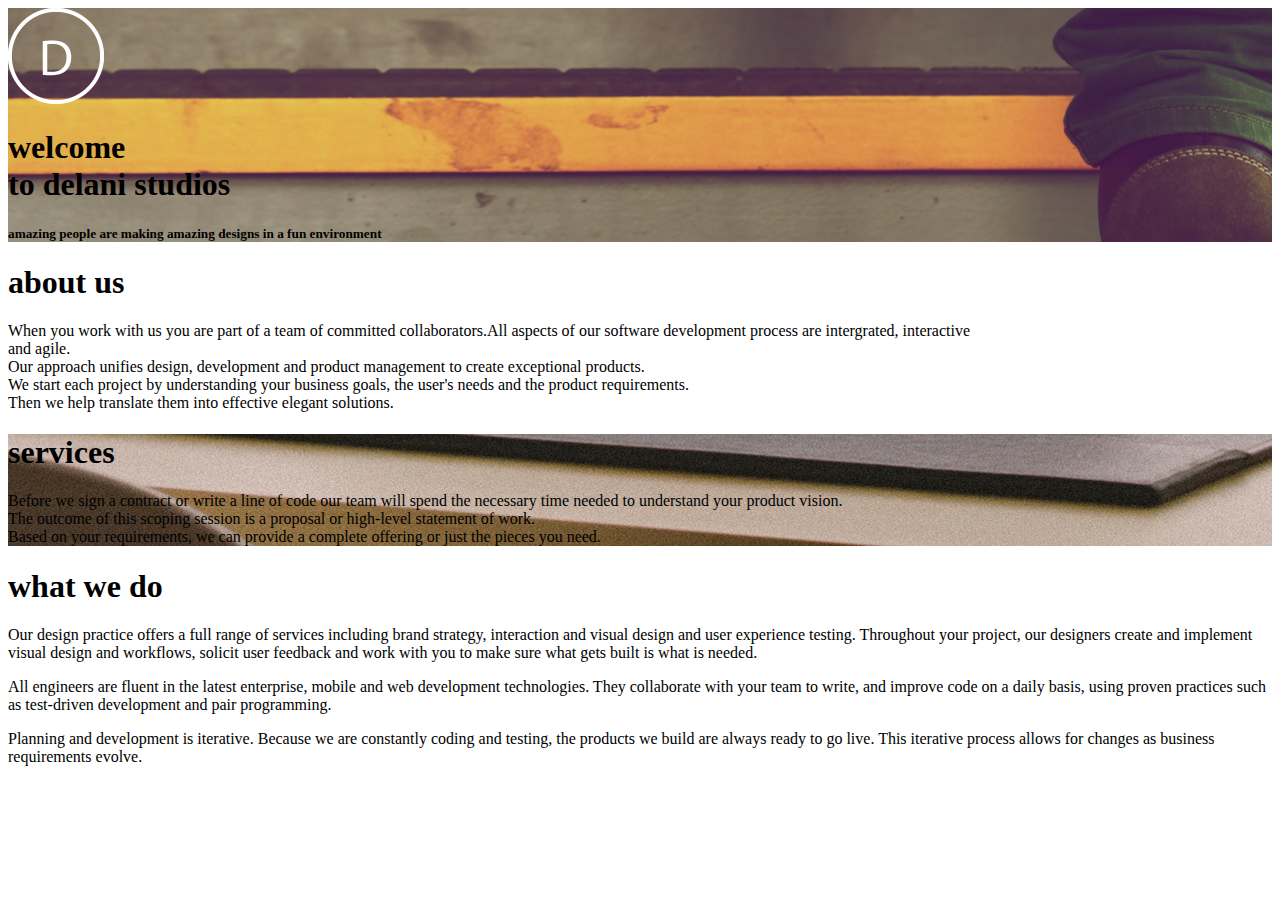
==== inex.html @ 5cec67de "add div class fourth and background img" ====
<!DOCTYPE html>
<html lang="en">
 <head>
    <meta charset="UTF-8">
    <meta http-equiv="X-UA-Compatible" content="IE=edge">
    <meta name="viewport" content="width=device-width, initial-scale=1.0">
    <title>Delani-Studios</title>
    <link href="https://cdn.jsdelivr.net/npm/bootstrap@5.1.3/dist/css/bootstrap.min.css" rel="stylesheet" integrity="sha384-1BmE4kWBq78iYhFldvKuhfTAU6auU8tT94WrHftjDbrCEXSU1oBoqyl2QvZ6jIW3" crossorigin="anonymous">
    <link rel="stylesheet" href="css/style.css">
 </head>
 <body>
    <div class="first">
      <img src="images/logo/logo.png" alt="logo" id="logo" />
      <h1>welcome <br> to delani studios</h1>
      <h5>amazing people are making amazing designs in a fun environment</h5>
    </div>
    <div class="second">
      <h1>about us</h1>
      <p>
        When you work with us you are part of a team of committed collaborators.All aspects of our software development process are intergrated, interactive <br>and agile. 
        <br>Our approach unifies design, development and product management to create exceptional products.
        <br>We start each project by understanding your business goals, the
        user's needs and the product requirements.
        <br>Then we help translate them into effective elegant solutions.
      </p>
    </div>
    <div class="third">
      <h1>services</h1>
      <p>
        Before we sign a contract or write a line of code our team will spend
        the necessary time needed to understand your product vision. 
        <br>The outcome of this scoping session is a proposal or high-level
        statement of work. 
        <br>Based on your requirements, we can provide a complete offering or just
        the pieces you need.
      </p>
   </div>
   <div class="fourth">
     <h1>what we do</h1>
     <div class="column">
       <div class="design1">
         <p>
         Our design practice offers a full range of services including brand
         strategy, interaction and visual design and user experience testing.
         Throughout your project, our designers create and implement visual
         design and workflows, solicit user feedback and work with you to
         make sure what gets built is what is needed.
         </p>
       </div>
       
       <div class="development1">
         <p>
         All engineers are fluent in the latest enterprise, mobile and web
         development technologies. They collaborate with your team to write,
         and improve code on a daily basis, using proven practices such as
         test-driven development and pair programming.
         </p>
       </div>
       
       <div class="product1">
         <p>
           Planning and development is iterative. Because we are constantly
           coding and testing, the products we build are always ready to go
           live. This iterative process allows for changes as business
           requirements evolve.
         </p>
       </div>
       
     </div>
   </div>
      
    
  </body>
</html>
---- css/style.css ----
.first {
    background-position: center;
    background-image: url(../images/backgrounds/h_img.jpg);
}
.third {
    background-position: center;
    background-image: url(../images/backgrounds/s_image.jpg);
}
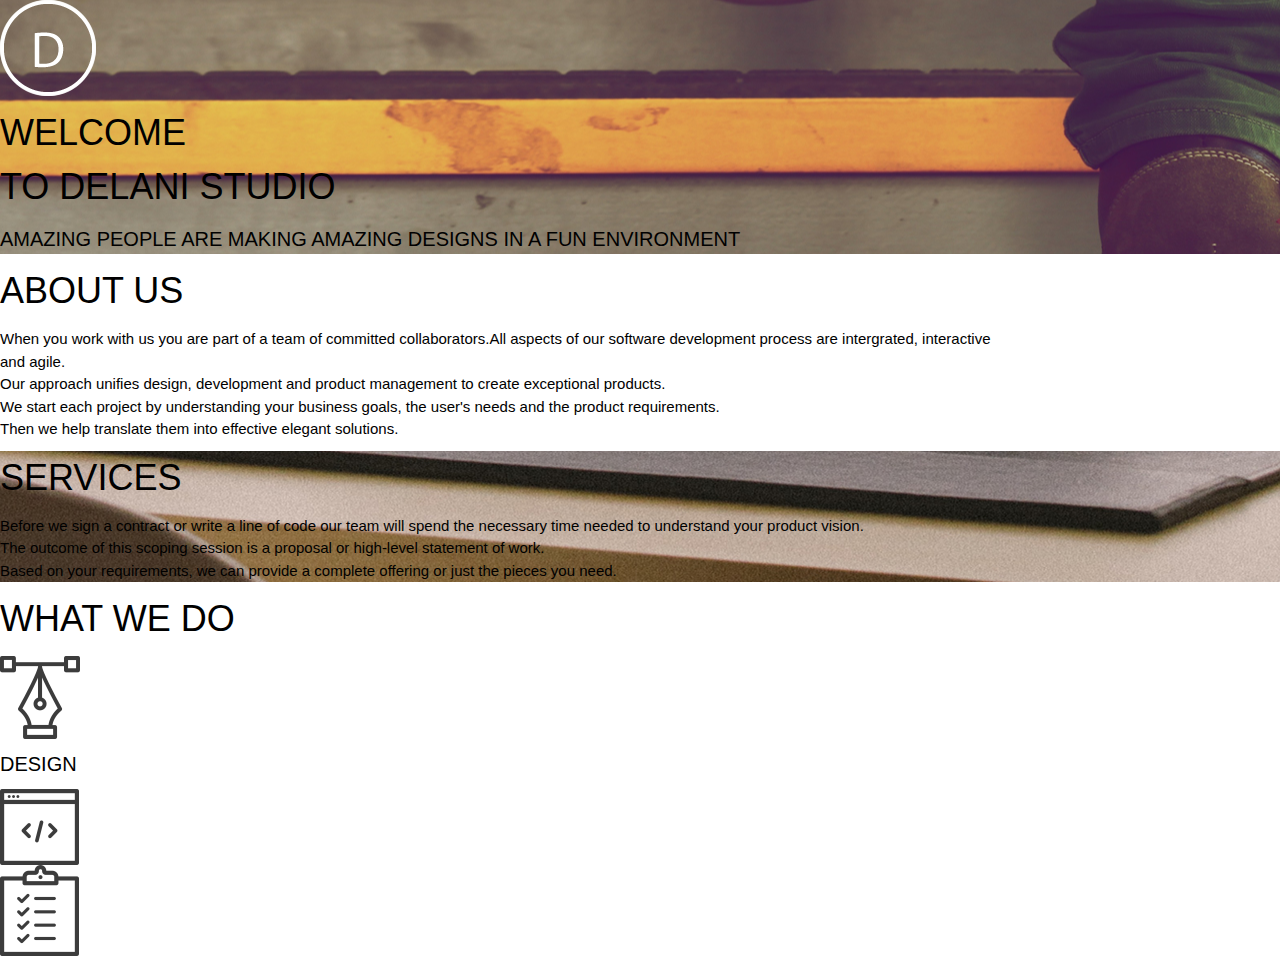
==== commit ec784793: "add responsiveness to class column" ====
--- a/inex.html
+++ b/inex.html
@@ -6,16 +6,21 @@
     <meta name="viewport" content="width=device-width, initial-scale=1.0">
     <title>Delani-Studios</title>
     <link href="https://cdn.jsdelivr.net/npm/bootstrap@5.1.3/dist/css/bootstrap.min.css" rel="stylesheet" integrity="sha384-1BmE4kWBq78iYhFldvKuhfTAU6auU8tT94WrHftjDbrCEXSU1oBoqyl2QvZ6jIW3" crossorigin="anonymous">
+    <link rel="stylesheet" href="https://www.w3schools.com/w3css/4/w3.css" />
+    <script
+    src="https://code.jquery.com/jquery-3.6.0.js"
+    integrity="sha256-H+K7U5CnXl1h5ywQfKtSj8PCmoN9aaq30gDh27Xc0jk="
+    crossorigin="anonymous"></script>
     <link rel="stylesheet" href="css/style.css">
  </head>
  <body>
     <div class="first">
       <img src="images/logo/logo.png" alt="logo" id="logo" />
-      <h1>welcome <br> to delani studios</h1>
-      <h5>amazing people are making amazing designs in a fun environment</h5>
+      <h1>WELCOME <br> TO DELANI STUDIO</h1>
+      <h4>AMAZING PEOPLE ARE MAKING AMAZING DESIGNS IN A FUN ENVIRONMENT</h4>
     </div>
     <div class="second">
-      <h1>about us</h1>
+      <h1>ABOUT US</h1>
       <p>
         When you work with us you are part of a team of committed collaborators.All aspects of our software development process are intergrated, interactive <br>and agile. 
         <br>Our approach unifies design, development and product management to create exceptional products.
@@ -25,7 +30,7 @@
       </p>
     </div>
     <div class="third">
-      <h1>services</h1>
+      <h1>SERVICES</h1>
       <p>
         Before we sign a contract or write a line of code our team will spend
         the necessary time needed to understand your product vision. 
@@ -35,10 +40,10 @@
         the pieces you need.
       </p>
    </div>
-   <div class="fourth">
-     <h1>what we do</h1>
-     <div class="column">
-       <div class="design1">
+   <div class="container p-5 flex-column d-flex align-items-center justify-content-center text-center">
+     <h1>WHAT WE DO</h1>
+     <div class="column mt-5 d-flex flex-column flex-lg-row align-items-center text-center justify-content-between">
+       <div class="design-p w3-animate-zoom">
          <p>
          Our design practice offers a full range of services including brand
          strategy, interaction and visual design and user experience testing.
@@ -47,8 +52,12 @@
          make sure what gets built is what is needed.
          </p>
        </div>
+       <div class="design w3-animate-zoom text-center">
+         <img src="images/services_icons/design_icon.png" alt="design" id="design icon">
+         <h4>DESIGN</h4>
+       </div>
        
-       <div class="development1">
+       <div class="dev-p w3-animate-zoom">
          <p>
          All engineers are fluent in the latest enterprise, mobile and web
          development technologies. They collaborate with your team to write,
@@ -56,8 +65,11 @@
          test-driven development and pair programming.
          </p>
        </div>
+       <div class="dev text-center w3-animate-zoom">
+          <img src="images/services_icons/dev_icon.png" alt="dev" id="dev">
+       </div>
        
-       <div class="product1">
+       <div class="product-p w3-animate-zoom">
          <p>
            Planning and development is iterative. Because we are constantly
            coding and testing, the products we build are always ready to go
@@ -65,10 +77,16 @@
            requirements evolve.
          </p>
        </div>
-       
+       <div class="product text-center w3-animate-zoom">
+          <img src="images/services_icons/product_icon.png" alt="product" id="product">
+       </div>
      </div>
    </div>
+   <div class="fifth">
+
       
-    
+   </div>
+      
+    <script src="js/script.js"></script>
   </body>
 </html>--- a/css/style.css
+++ b/css/style.css
@@ -1,3 +1,7 @@
+*{
+    margin: 0%;
+    padding: 0%;
+}
 .first {
     background-position: center;
     background-image: url(../images/backgrounds/h_img.jpg);
@@ -5,4 +9,14 @@
 .third {
     background-position: center;
     background-image: url(../images/backgrounds/s_image.jpg);
+}
+.design-p, .dev-p, .product-p {
+  display: none;
+  max-height: 30vh;
+  width: 50vw;
+  margin: 3.5vw;
+}
+.column {
+    width: 70vw;
+    cursor: pointer;
 }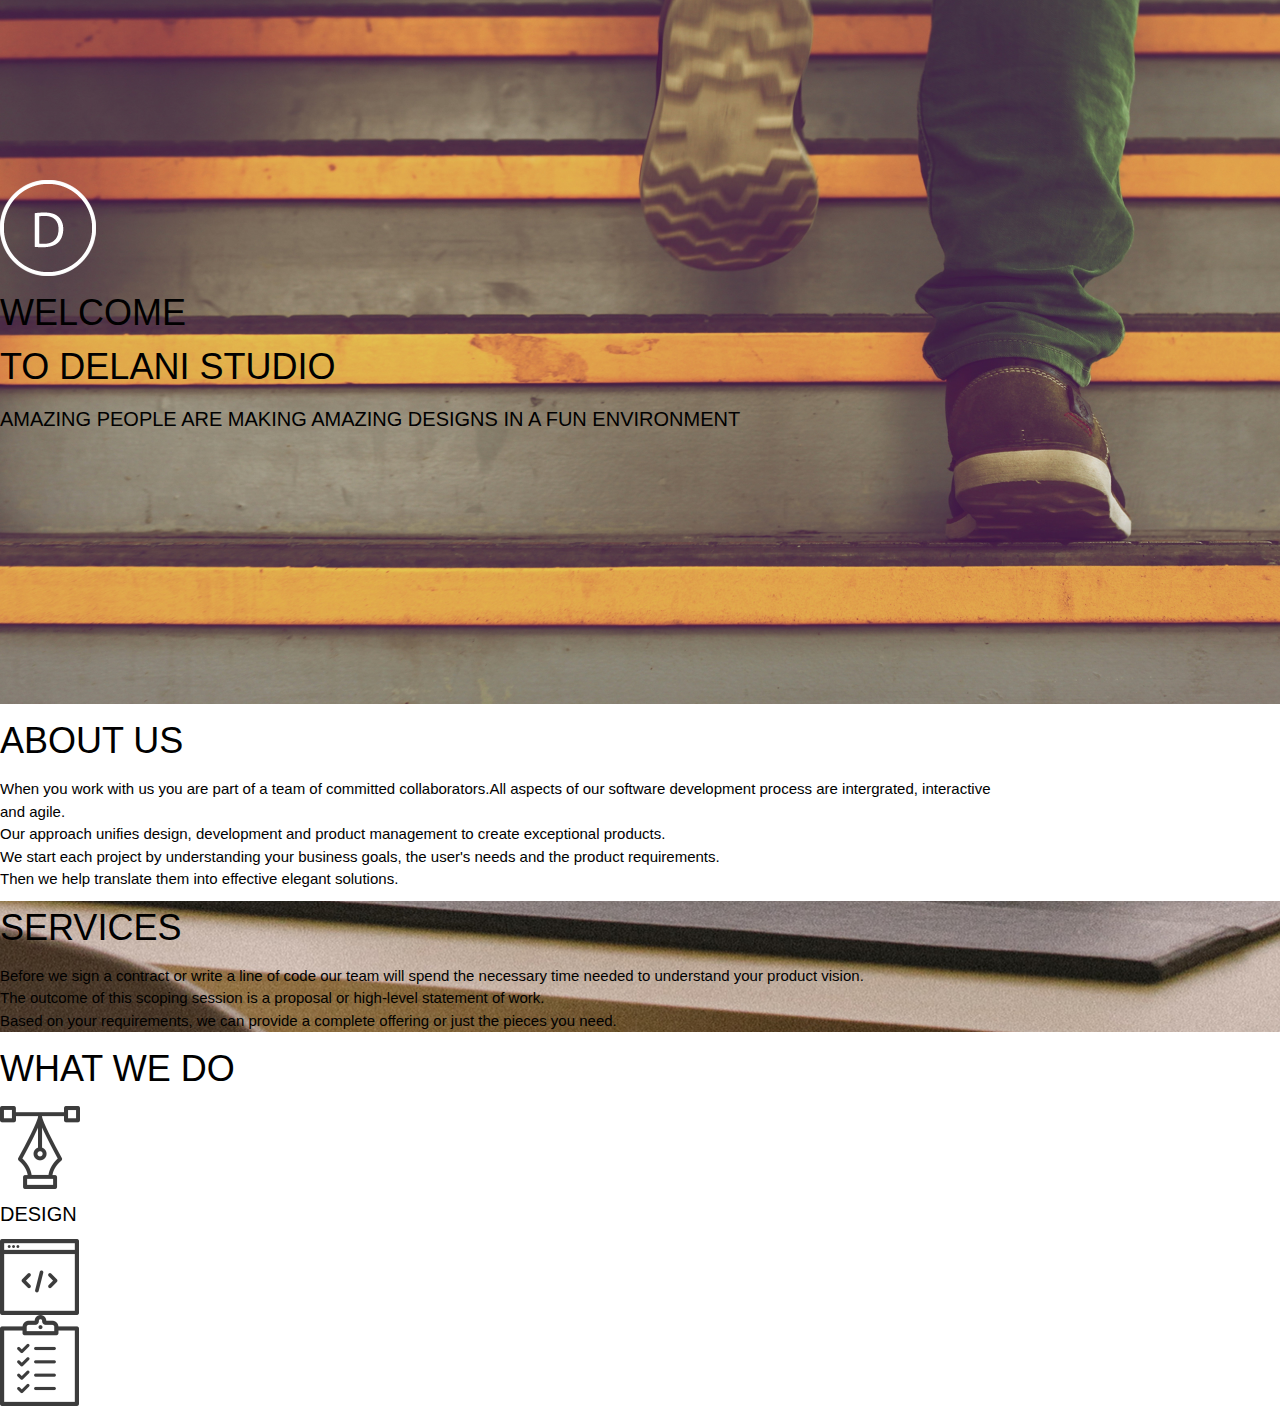
==== commit 53386b91: "style to landing page" ====
--- a/inex.html
+++ b/inex.html
@@ -14,7 +14,7 @@
     <link rel="stylesheet" href="css/style.css">
  </head>
  <body>
-    <div class="first">
+    <div class="first d-flex flex-column align-items-center justify-content-center text-center">
       <img src="images/logo/logo.png" alt="logo" id="logo" />
       <h1>WELCOME <br> TO DELANI STUDIO</h1>
       <h4>AMAZING PEOPLE ARE MAKING AMAZING DESIGNS IN A FUN ENVIRONMENT</h4>
--- a/css/style.css
+++ b/css/style.css
@@ -5,6 +5,11 @@
 .first {
     background-position: center;
     background-image: url(../images/backgrounds/h_img.jpg);
+    background-size: cover;
+    height: 55vw;
+    width: 100vw;
+    padding-top: 20vh;
+
 }
 .third {
     background-position: center;
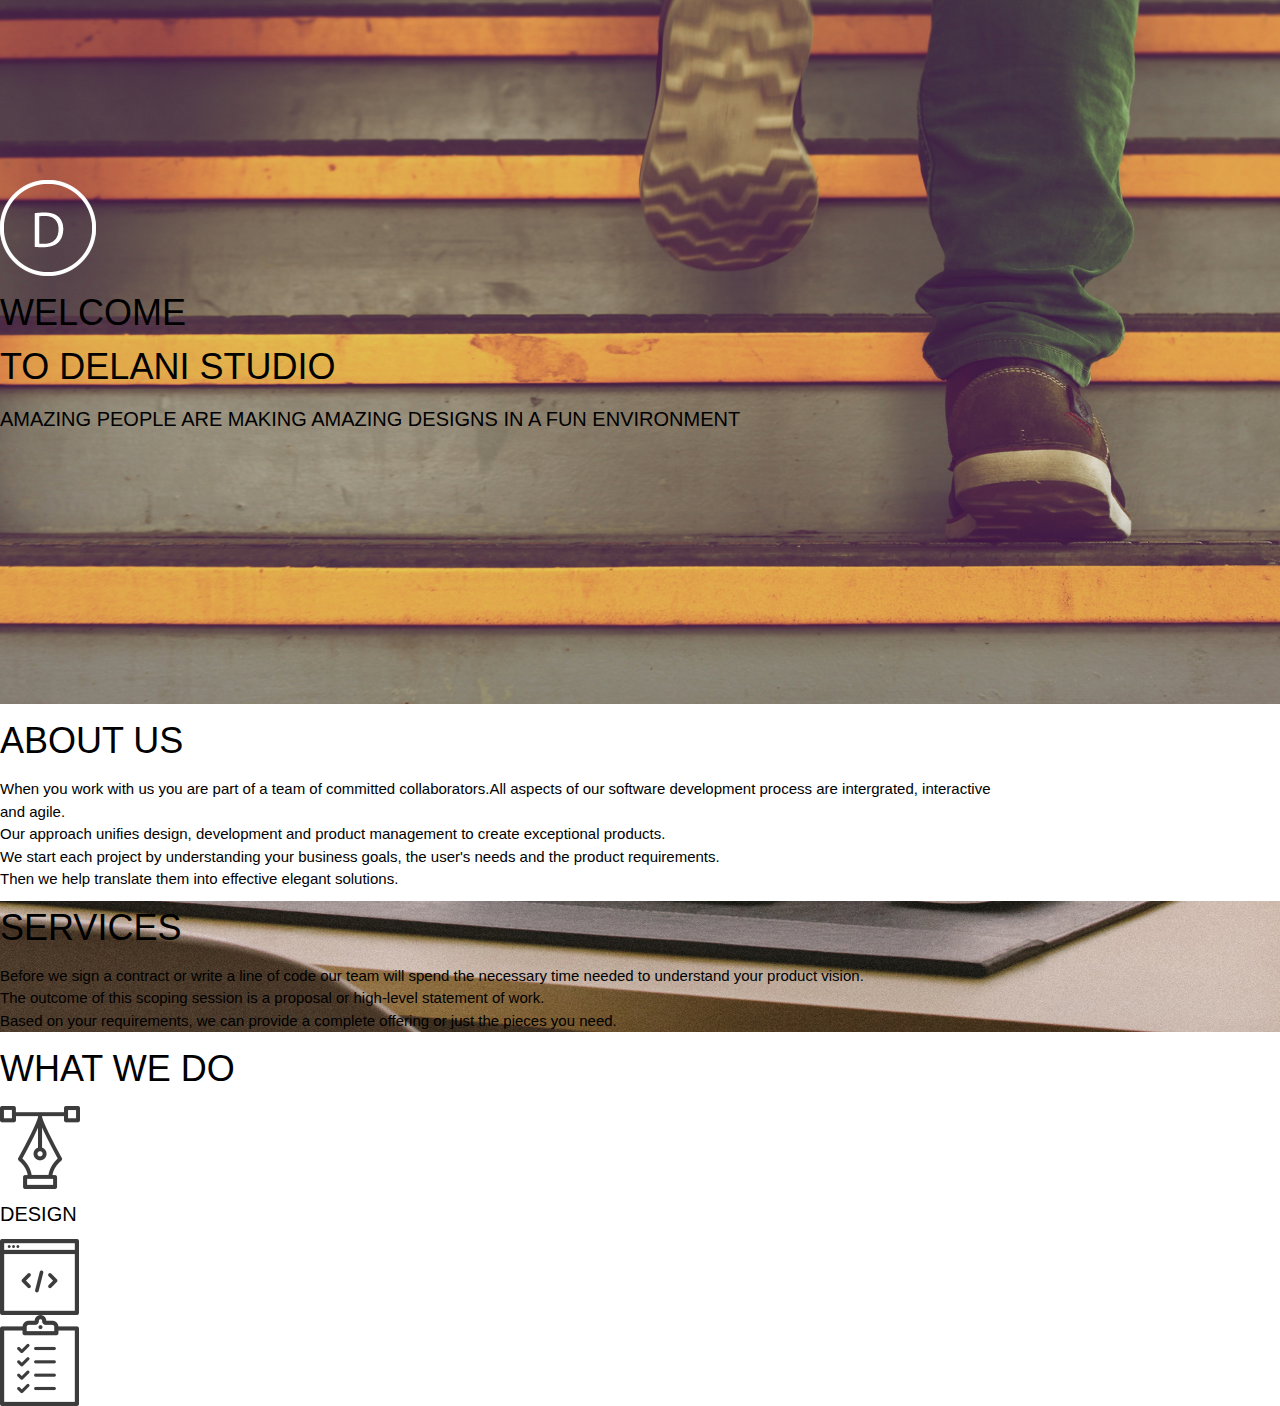
==== commit 5c983bc5: "style to third class" ====
--- a/inex.html
+++ b/inex.html
@@ -14,12 +14,12 @@
     <link rel="stylesheet" href="css/style.css">
  </head>
  <body>
-    <div class="first d-flex flex-column align-items-center justify-content-center text-center">
+    <div class="first d-flex flex-column align-items-center justify-content-center text-center text-white">
       <img src="images/logo/logo.png" alt="logo" id="logo" />
       <h1>WELCOME <br> TO DELANI STUDIO</h1>
       <h4>AMAZING PEOPLE ARE MAKING AMAZING DESIGNS IN A FUN ENVIRONMENT</h4>
     </div>
-    <div class="second">
+    <div class="second p-5 d-flex flex-column align-items-center justify-content-center text-center">
       <h1>ABOUT US</h1>
       <p>
         When you work with us you are part of a team of committed collaborators.All aspects of our software development process are intergrated, interactive <br>and agile. 
@@ -29,7 +29,7 @@
         <br>Then we help translate them into effective elegant solutions.
       </p>
     </div>
-    <div class="third">
+    <div class="third p-5 d-flex flex-column align-items-center justify-content-center text-center text-white">
       <h1>SERVICES</h1>
       <p>
         Before we sign a contract or write a line of code our team will spend
--- a/css/style.css
+++ b/css/style.css
@@ -14,6 +14,8 @@
 .third {
     background-position: center;
     background-image: url(../images/backgrounds/s_image.jpg);
+    background-size: cover;
+
 }
 .design-p, .dev-p, .product-p {
   display: none;
@@ -24,4 +26,4 @@
 .column {
     width: 70vw;
     cursor: pointer;
-}+}
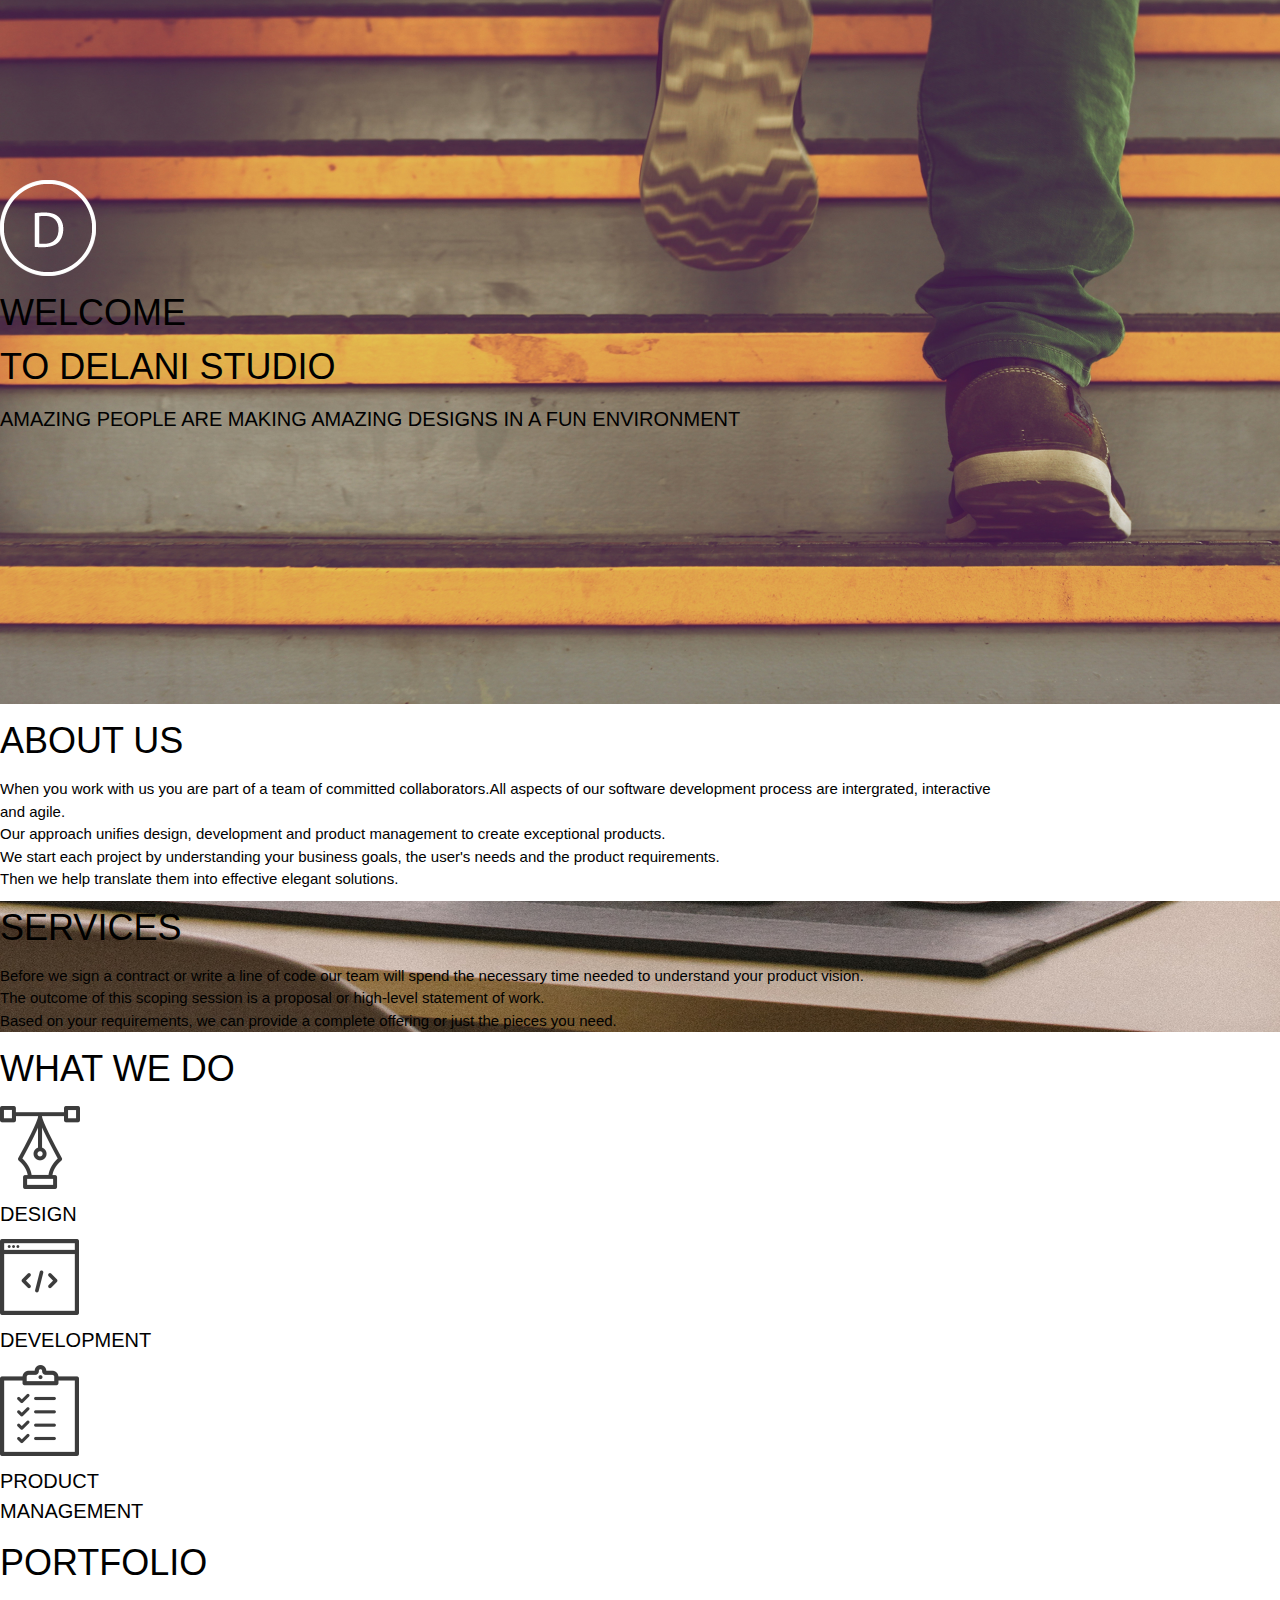
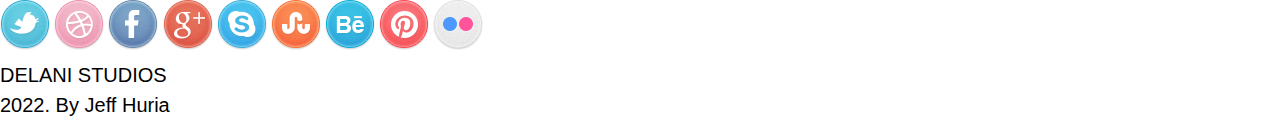
==== commit d0462b6a: "add footer" ====
--- a/inex.html
+++ b/inex.html
@@ -67,6 +67,7 @@
        </div>
        <div class="dev text-center w3-animate-zoom">
           <img src="images/services_icons/dev_icon.png" alt="dev" id="dev">
+          <h4>DEVELOPMENT</h4>
        </div>
        
        <div class="product-p w3-animate-zoom">
@@ -79,13 +80,35 @@
        </div>
        <div class="product text-center w3-animate-zoom">
           <img src="images/services_icons/product_icon.png" alt="product" id="product">
+          <h4>PRODUCT <br>MANAGEMENT</h4>
        </div>
      </div>
    </div>
-   <div class="fifth">
+   <div class="fifth p-5 flex-column d-flex align-items-center justify-content-center text-center">
+     <h1>PORTFOLIO</h1>
+     <div class="row mt-5">
+       <div>
 
-      
+       </div>
+     </div>
    </div>
+   
+   <footer class="footer flex-column d-flex align-items-center justify-content-center">
+     <div class="socials flex-row">
+        <img src="/images/social_icons/twitter.png" alt="twitter" id="twitter" />
+        <img src="/images/social_icons/dribble.png" alt="dribble" id="dribble" />
+        <img src="/images/social_icons/facebook.png" alt="facebook" id="fb" />
+        <img src="/images/social_icons/g_plus.png" alt="g_plus" id="gplus" /> 
+        <img src="/images/social_icons/skype.png" alt="skype" id="skype" />
+        <img src="/images/social_icons/stumble_upon.png" alt="stumble_upon" id="stumble" />
+        <img src="/images/social_icons/behance.png" alt="behance" id="behance" />
+        <img src="/images/social_icons/pinterest.png" alt="pinterest" id="pin" />
+        <img src="/images/social_icons/flickr.png" alt="flickr" id="flickr" />
+     </div>
+     <div class="text ">
+       <h4>DELANI STUDIOS <br>2022. By Jeff Huria </h4>
+     </div>
+   </footer>
       
     <script src="js/script.js"></script>
   </body>
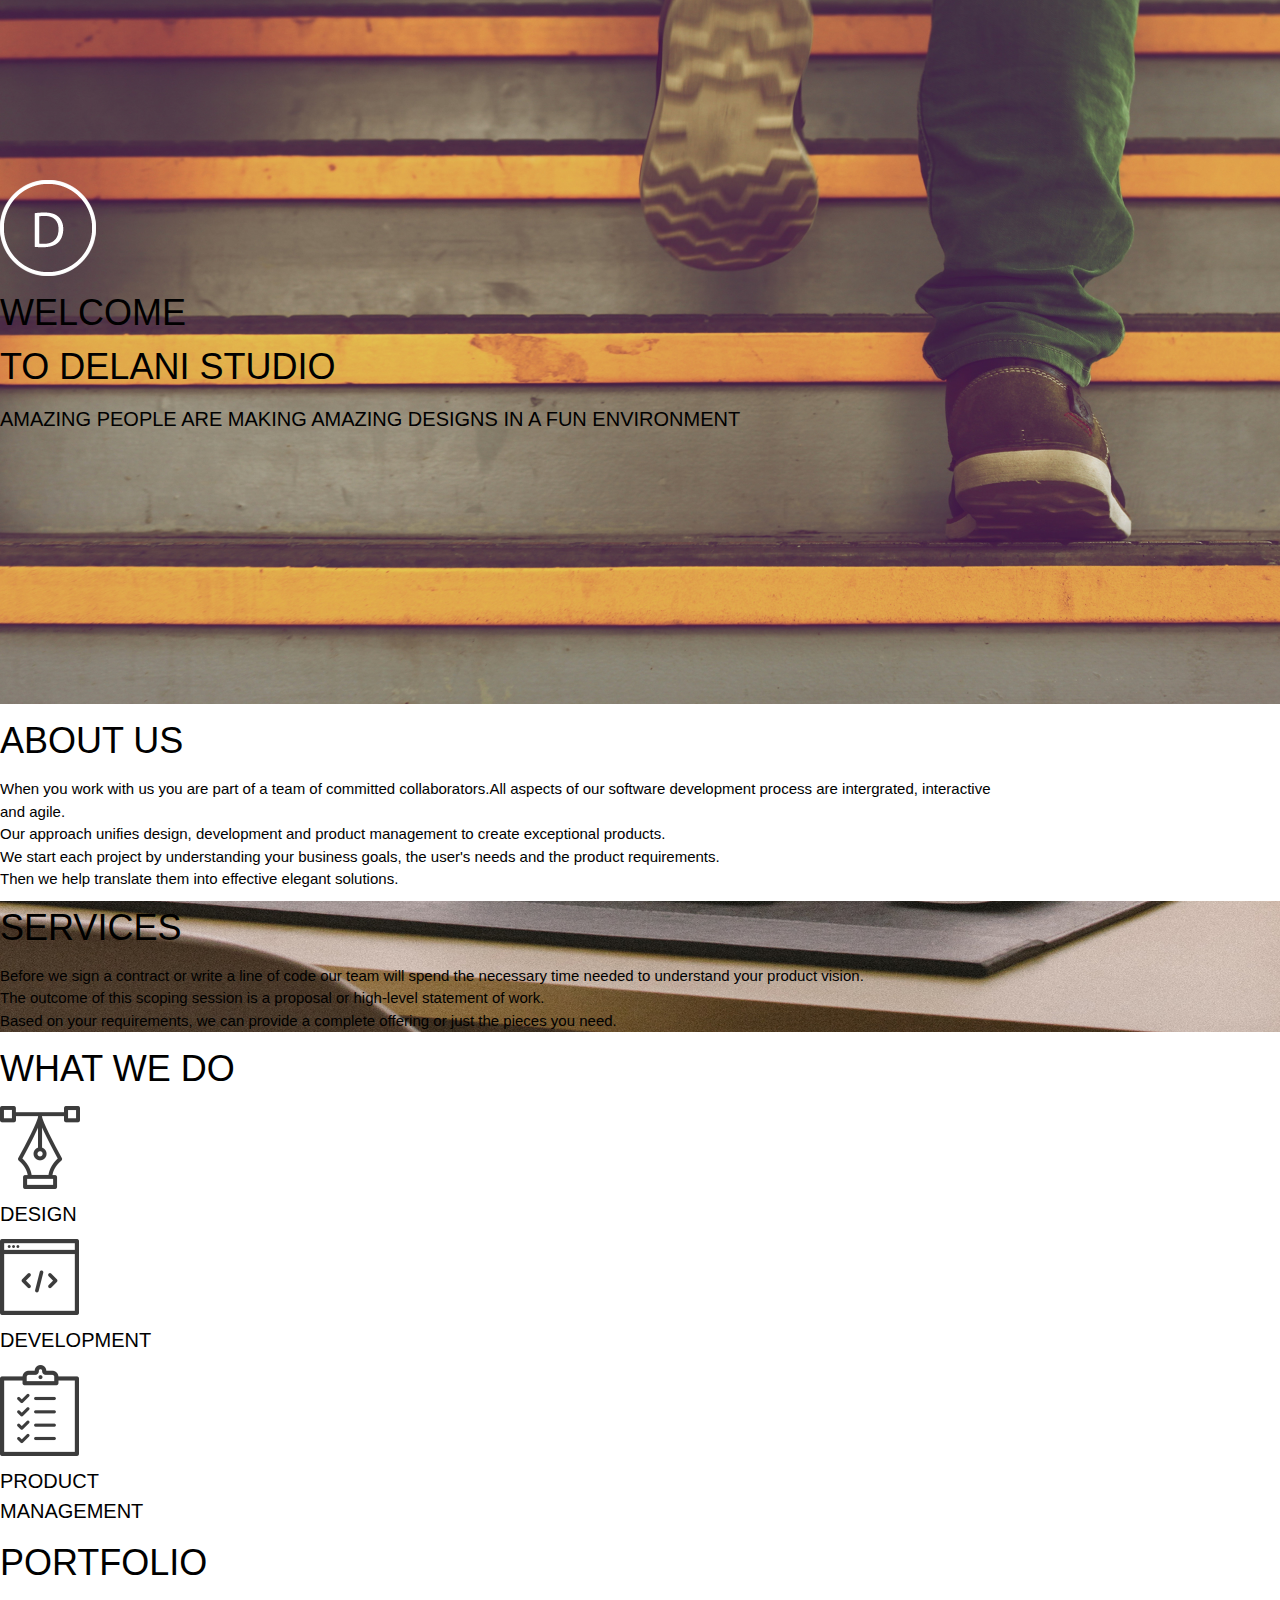
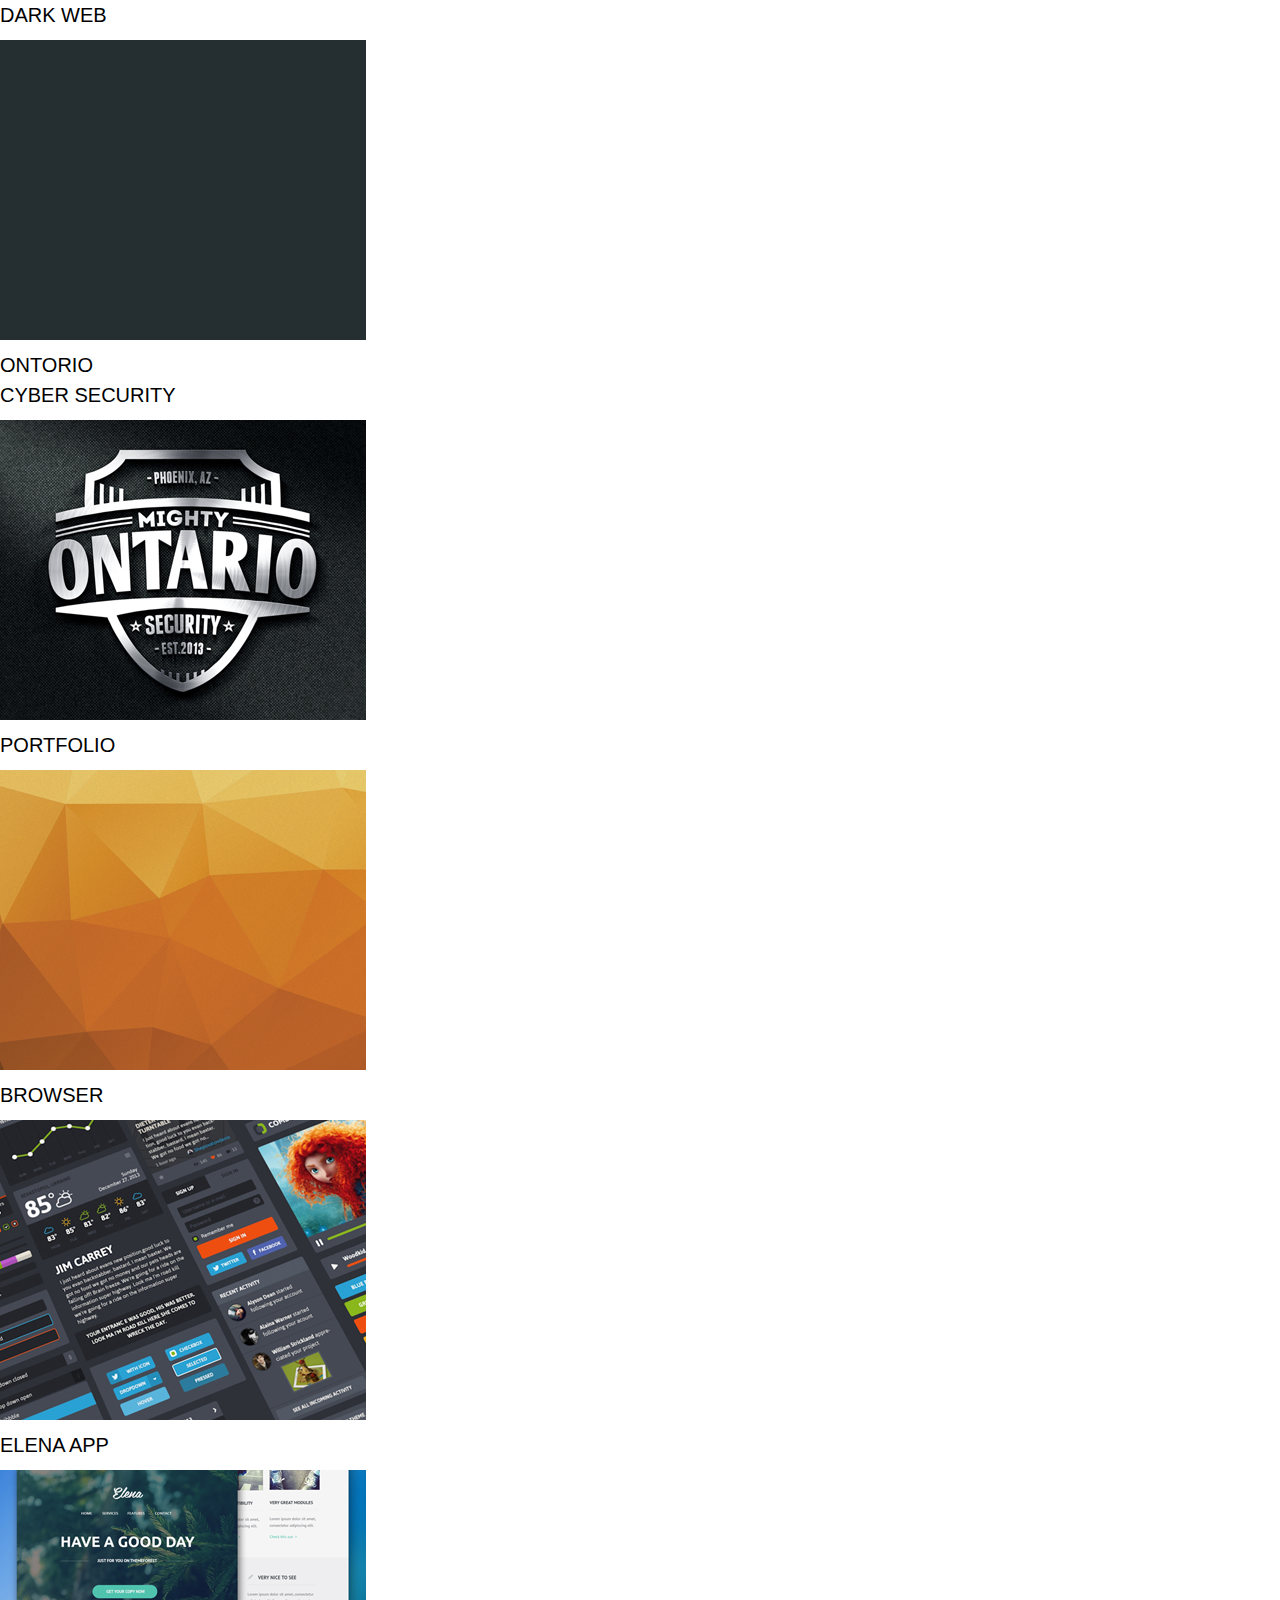
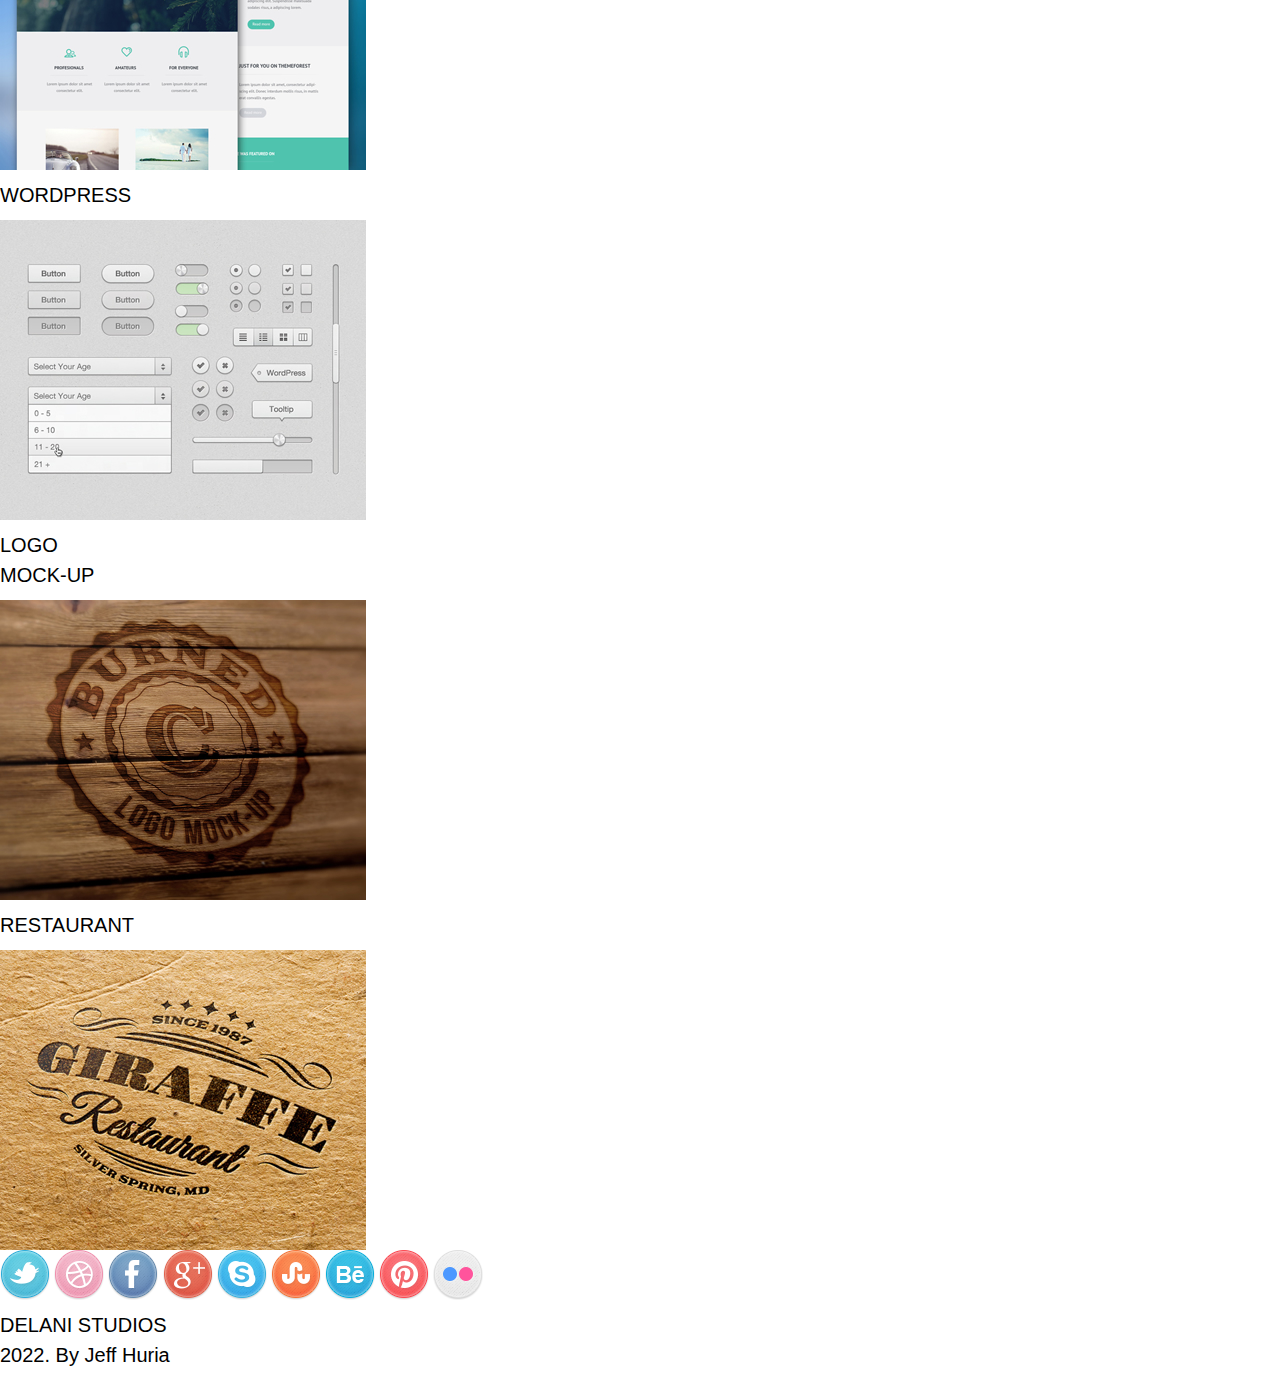
==== commit 33266147: "add portfolio in html" ====
--- a/inex.html
+++ b/inex.html
@@ -84,11 +84,67 @@
        </div>
      </div>
    </div>
+
    <div class="fifth p-5 flex-column d-flex align-items-center justify-content-center text-center">
      <h1>PORTFOLIO</h1>
      <div class="row mt-5">
-       <div>
+       <div class="col-lg-3">
+         <div id="work1-layout" class="work-layout d-flex align-items-center justify-content-center w3-animate-top">
+           <div class="inner-layout"><h4>DARK WEB</h4></div>
+         </div>
+         <img src="/images/portfolio/work4.jpg" alt="work1" class="work" id="work1"/>
+       </div>
 
+       <div class="col-lg-3">
+         <div id="work2-layout" class="work-layout d-flex align-items-center justify-content-center w3-animate-top">
+           <div class="inner-layout"><h4>ONTORIO <br>CYBER SECURITY</h4></div>
+         </div>
+         <img src="/images/portfolio/work3.jpg" alt="work1" class="work" id="work1"/>
+       </div>
+
+       <div class="col-lg-3">
+        <div id="work3-layout" class="work-layout d-flex align-items-center justify-content-center w3-animate-top">
+          <div class="inner-layout"><h4>PORTFOLIO</h4></div>
+        </div>
+        <img src="/images/portfolio/work2.jpg" alt="work1" class="work" id="work1"/>
+       </div>
+
+       <div class="col-lg-3">
+         <div id="work4-layout" class="work-layout d-flex align-items-center justify-content-center w3-animate-top">
+           <div class="inner-layout"><h4>BROWSER</h4></div>
+         </div>
+         <img src="/images/portfolio/work1.jpg" alt="work1" class="work" id="work1"/>
+       </div>
+     </div>
+     
+
+     <div class="row mt-5">
+       <div class="col-lg-3">
+         <div id="work1-layout" class="work-layout d-flex align-items-center justify-content-center w3-animate-top">
+           <div class="inner-layout"><h4>ELENA APP</h4></div>
+         </div>
+         <img src="/images/portfolio/work5.jpg" alt="work1" class="work" id="work1"/>
+       </div>
+    
+       <div class="col-lg-3">
+         <div id="work2-layout" class="work-layout d-flex align-items-center justify-content-center w3-animate-top">
+           <div class="inner-layout"><h4>WORDPRESS</h4></div>
+         </div>
+         <img src="/images/portfolio/work6.jpg" alt="work1" class="work" id="work1"/>
+       </div>
+
+       <div class="col-lg-3">
+         <div id="work3-layout" class="work-layout d-flex align-items-center justify-content-center w3-animate-top">
+           <div class="inner-layout"><h4>LOGO <br>MOCK-UP</h4></div>
+         </div>
+         <img src="/images/portfolio/work7.jpg" alt="work1" class="work" id="work1"/>
+       </div>
+
+       <div class="col-lg-3">
+         <div id="work4-layout" class="work-layout d-flex align-items-center justify-content-center w3-animate-top">
+           <div class="inner-layout"><h4>RESTAURANT</h4></div>
+         </div>
+         <img src="/images/portfolio/work8.jpg" alt="work1" class="work" id="work1"/>
        </div>
      </div>
    </div>
